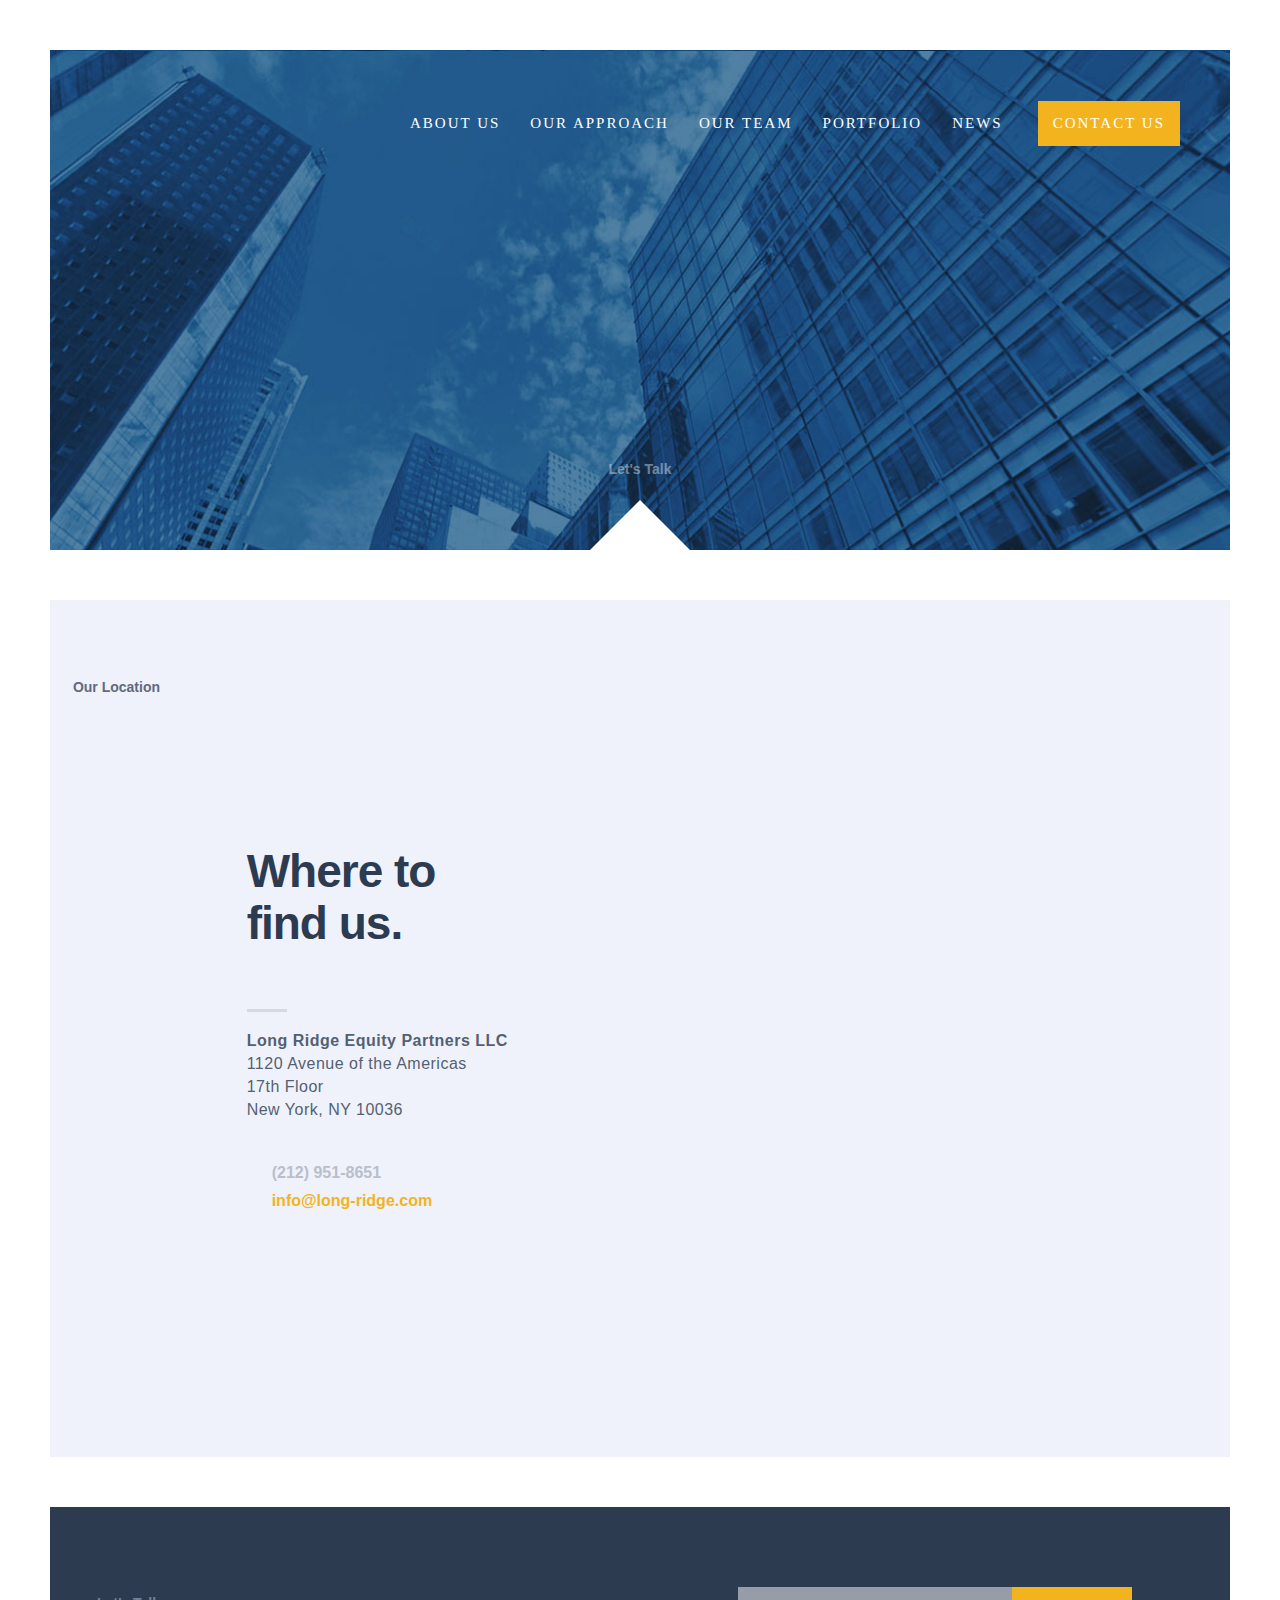
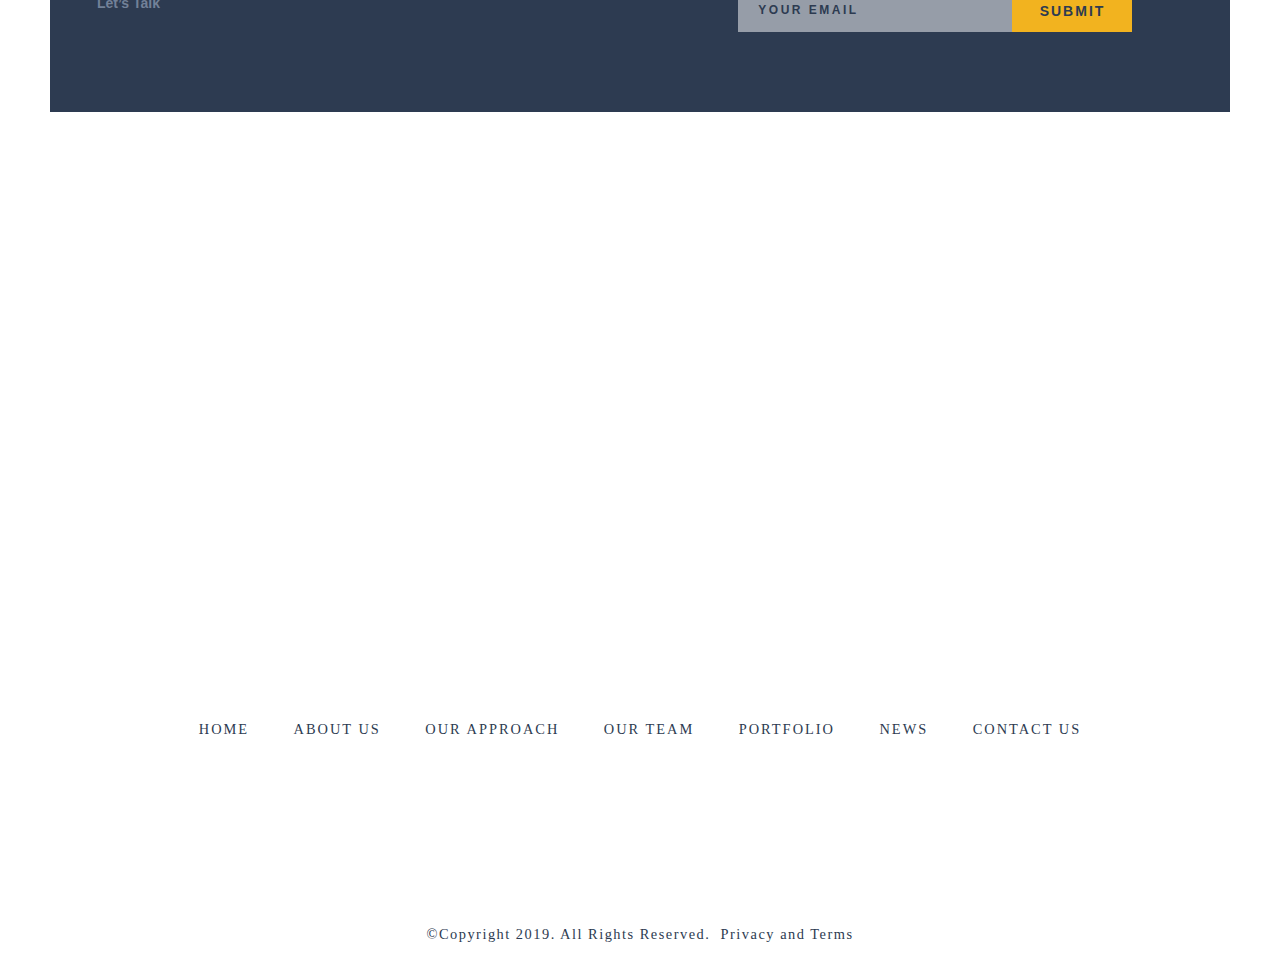
==== index.html @ 46dcc797 "first" ====
<!DOCTYPE html>

<html lang="en-US" class="localstorage no-touchevents csstransitions" style="">
   <head>
      <meta http-equiv="Content-Type" content="text/html; charset=UTF-8">
      <link href="https://www.google-analytics.com/" rel="dns-prefetch">
      <meta http-equiv="X-UA-Compatible" content="IE=edge,chrome=1">
      <meta name="viewport" content="width=device-width,initial-scale=1.0">
      <link rel="shortcut icon" href="https://ds039motjhngk.cloudfront.net/wp-content/themes/longridge/assets/img/favicon.ico">
      <link rel="apple-touch-icon" href="https://ds039motjhngk.cloudfront.net/wp-content/themes/longridge/assets/img/touch.png">
      <script type="text/javascript" async="" src="./Contact Us _ Long Ridge_files/linkid.js.download"></script><script type="text/javascript" async="" src="./Contact Us _ Long Ridge_files/analytics.js.download"></script><script async="" src="./Contact Us _ Long Ridge_files/gtm.js.download"></script><script>(function(w,d,s,l,i){w[l]=w[l]||[];w[l].push({'gtm.start':new Date().getTime(),event:'gtm.js'});var f=d.getElementsByTagName(s)[0],j=d.createElement(s),dl=l!='dataLayer'?'&l='+l:'';j.async=true;j.src='https://www.googletagmanager.com/gtm.js?id='+i+dl;f.parentNode.insertBefore(j,f);})(window,document,'script','dataLayer','GTM-K7H62W9');</script>  <script></script> 
      <style>.no-fouc{display:none}</style>
      <script>document.documentElement.className="no-fouc";</script> 
      <title>Contact Us | Long Ridge</title>
      <link rel="canonical" href="https://long-ridge.com/contact-us/">
      <meta property="og:locale" content="en_US">
      <meta property="og:type" content="article">
      <meta property="og:title" content="Contact Us | Long Ridge">
      <meta property="og:url" content="https://long-ridge.com/contact-us/">
      <meta property="og:site_name" content="Long Ridge">
      <meta property="og:image" content="https://ds039motjhngk.cloudfront.net/wp-content/uploads/long-ridge-defaultOG.png">
      <meta property="og:image:secure_url" content="https://ds039motjhngk.cloudfront.net/wp-content/uploads/long-ridge-defaultOG.png">
      <meta property="og:image:width" content="1200">
      <meta property="og:image:height" content="628">
      <meta name="twitter:card" content="summary_large_image">
      <meta name="twitter:title" content="Contact Us | Long Ridge">
      <meta name="twitter:image" content="https://ds039motjhngk.cloudfront.net/wp-content/uploads/long-ridge-defaultOG.png">
      <script type="application/ld+json" class="yoast-schema-graph yoast-schema-graph--main">{"@context":"https://schema.org","@graph":[{"@type":"Organization","@id":"https://long-ridge.com/#organization","name":"Long Ridge Equity Partners","url":"https://long-ridge.com/","sameAs":["https://www.linkedin.com/company/long-ridge-equity-partners/"],"logo":{"@type":"ImageObject","@id":"https://long-ridge.com/#logo","url":"https://ds039motjhngk.cloudfront.net/wp-content/uploads/long-ridge-equity-partners-logostack-official.png","width":480,"height":480,"caption":"Long Ridge Equity Partners"},"image":{"@id":"https://long-ridge.com/#logo"}},{"@type":"WebSite","@id":"https://long-ridge.com/#website","url":"https://long-ridge.com/","name":"Long Ridge","publisher":{"@id":"https://long-ridge.com/#organization"},"potentialAction":{"@type":"SearchAction","target":"https://long-ridge.com/?s={search_term_string}","query-input":"required name=search_term_string"}},{"@type":"WebPage","@id":"https://long-ridge.com/contact-us/#webpage","url":"https://long-ridge.com/contact-us/","inLanguage":"en-US","name":"Contact Us | Long Ridge","isPartOf":{"@id":"https://long-ridge.com/#website"},"datePublished":"2018-10-16T16:07:22+00:00","dateModified":"2019-01-30T15:21:15+00:00"}]}</script> 
      <link rel="dns-prefetch" href="https://s.w.org/">
      <link rel="stylesheet" href="./Contact Us _ Long Ridge_files/fonts.css">
      <link rel="stylesheet" href="./Contact Us _ Long Ridge_files/f0618.css" media="all">
      <script src="./Contact Us _ Long Ridge_files/f8592.js.download"></script> 
      <meta class="foundation-mq">
   </head>
   <body class="page-template page-template-template-contact page-template-template-contact-php page page-id-39 has-scrolled" cz-shortcut-listen="true">
      <noscript><iframe src="https://www.googletagmanager.com/ns.html?id=GTM-K7H62W9" height=0 width=0 style=display:none;visibility:hidden></iframe></noscript>
      <div class="canvas-wrapper">
         <div class="barba-progress" style="width: 0px;"></div>
         <header id="masthead" class="site-header" role="banner">
            <div class="nav-wrapper grid-container full">
               <div class="grid-x align-middle top-nav">
                  <div class="cell shrink">
                     <div class="logo"> <a href="https://long-ridge.com/" rel="home"><span class="icon-lrep-logo-wide"></span></a></div>
                  </div>
                  <div class="cell auto hide-for-large">
                     <nav class="mobile-navigation" role="navigation">
                        <a data-takeover="nav_takeover" class="mobile-menu-icon no-barba toggle-takeover">
                           <div class="burg"><span></span></div>
                        </a>
                     </nav>
                  </div>
                  <div class="cell auto end show-for-large">
                     <nav class="main-navigation navigation right" role="navigation">
                        <ul class="dropdown menu" data-dropdown-menu="" role="menubar" data-e="cpitif-e">
                           <li id="menu-item-32" class="menu-item menu-item-type-post_type menu-item-object-page menu-item-has-children menu-item-32 is-dropdown-submenu-parent opens-right" role="menuitem" aria-haspopup="true" aria-label="About Us">
                              <a href="#">About Us</a>
                              <ul class="sub-menu submenu is-dropdown-submenu first-sub vertical" data-submenu="" role="menu">
                                 <li id="menu-item-33" class="menu-item menu-item-type-custom menu-item-object-custom menu-item-33 is-submenu-item is-dropdown-submenu-item"
                                  role="menuitem"><a href="#overview">Firm Overview</a></li>
                                 <li id="menu-item-652" class="menu-item menu-item-type-custom menu-item-object-custom menu-item-652 is-submenu-item is-dropdown-submenu-item" 
                                 role="menuitem"><a href="#our-culture">Our Culture</a></li>
                              </ul>
                           </li>
                           <li id="menu-item-31" class="menu-item menu-item-type-post_type menu-item-object-page menu-item-has-children menu-item-31 is-dropdown-submenu-parent opens-right" 
                           role="menuitem" aria-haspopup="true" aria-label="Our Approach">
                              <a href="#">Our Approach</a>
                              <ul class="sub-menu submenu is-dropdown-submenu first-sub vertical" data-submenu="" role="menu">
                                 <li id="menu-item-34" class="menu-item menu-item-type-custom menu-item-object-custom menu-item-34 is-submenu-item is-dropdown-submenu-item" 
                                 role="menuitem"><a href="#what-we-do">What We Do</a></li>
                                 <li id="menu-item-35" class="menu-item menu-item-type-custom menu-item-object-custom menu-item-35 is-submenu-item is-dropdown-submenu-item" 
                                 role="menuitem"><a href="#our-sectors">Our Sectors</a></li>
                                 <li id="menu-item-36" class="menu-item menu-item-type-custom menu-item-object-custom menu-item-36 is-submenu-item 
                                 -dropdown-submenu-item" role="menuitem"><a href="#our-investment-focus">Investment Focus</a></li>
                              </ul>
                           </li>
                           <li id="menu-item-30" class="menu-item menu-item-type-post_type menu-item-object-page menu-item-has-children menu-item-30 is-dropdown-submenu-parent opens-right" 
                           role="menuitem" aria-haspopup="true" aria-label="Our Team">
                              <a href="#">Our Team</a>
                              <ul class="sub-menu submenu is-dropdown-submenu first-sub vertical" data-submenu="" role="menu">
                                 <li id="menu-item-37" class="menu-item menu-item-type-custom menu-item-object-custom menu-item-37 is-submenu-item is-dropdown-submenu-item" 
                                 role="menuitem"><a href="#investment-team">Investment Team</a></li>
                                 <li id="menu-item-38" class="menu-item menu-item-type-custom menu-item-object-custom menu-item-38 is-submenu-item is-dropdown-submenu-item" role="menuitem"><a href="#industry-advisors">Industry Advisors</a></li>
                              </ul>
                           </li>
                           <li id="menu-item-29" class="menu-item menu-item-type-post_type menu-item-object-page menu-item-29" role="menuitem"><a href="#">Portfolio</a></li>
                           <li id="menu-item-28" class="menu-item menu-item-type-post_type menu-item-object-page menu-item-28" role="menuitem"><a href="#">News</a></li>
                           <li id="menu-item-41" class="menu-item menu-item-type-post_type menu-item-object-page current-menu-item page_item page-item-39 current_page_item menu-item-41" role="menuitem"><a href="#">Contact Us</a></li>
                        </ul>
                     </nav>
                  </div>
               </div>
            </div>
         </header>
         <div id="nav_takeover" class="nav-takeover takeover takeover-fade">
            <section class="takeover-content">
               <div class="top-header-container">
                  <div class="cell shrink">
                     <div class="logo"> <a href="https://long-ridge.com/" rel="home"><span class="icon-lrep-logo-wide"></span></a></div>
                  </div>
                  <div class="shrink small-6 hide-for-large">
                     <nav class="mobile-navigation" role="navigation">
                        <a data-takeover="nav_takeover" class="mobile-menu-icon no-barba toggle-takeover">
                           <div class="burg"><span></span></div>
                        </a>
                     </nav>
                  </div>
               </div>
               <div class="grid-container full">
                  <div class="grid-x">
                     <div class="small-12 cell">
                        <ul class="mobile-menu">
                           <li class="menu-item menu-item-type-post_type menu-item-object-page menu-item-has-children menu-item-32" 
                           style="visibility: inherit; opacity: 1; transform: matrix(1, 0, 0, 1, 0, 0);">
                           <a href="#">About Us</a></li>
                           <li class="menu-item menu-item-type-post_type menu-item-object-page menu-item-has-children menu-item-31"
                            style="visibility: inherit; opacity: 1; transform: matrix(1, 0, 0, 1, 0, 0);">
                            <a href="#">Our Approach</a></li>
                           <li class="menu-item menu-item-type-post_type menu-item-object-page menu-item-has-children menu-item-30"
                            style="visibility: inherit; opacity: 1; transform: matrix(1, 0, 0, 1, 0, 0);">
                            <a href="#">Our Team</a></li>
                           <li class="menu-item menu-item-type-post_type menu-item-object-page menu-item-29"
                            style="visibility: inherit; opacity: 1; transform: matrix(1, 0, 0, 1, 0, 0);">
                            <a href="#">Portfolio</a></li>
                           <li class="menu-item menu-item-type-post_type menu-item-object-page menu-item-28"
                            style="visibility: inherit; opacity: 1; transform: matrix(1, 0, 0, 1, 0, 0);">
                            <a href="#">News</a></li>
                           <li class="menu-item menu-item-type-post_type menu-item-object-page current-menu-item page_item page-item-39 current_page_item menu-item-41" style="visibility: inherit; opacity: 1; transform: matrix(1, 0, 0, 1, 0, 0);"><a href="https://long-ridge.com/contact-us/">Contact Us</a></li>
                        </ul>
                     </div>
                  </div>
               </div>
            </section>
         </div>
         <div class="scrolled-nav">
            <div class="nav-wrapper grid-container full">
               <div class="grid-x align-middle top-nav">
                  <div class="cell shrink">
                     <div class="logo">
                          <a href="https://long-ridge.com/" rel="home"><span class="icon-lrep-logo-wide">                              
                          </span>
                        </a>
                    </div>
                  </div>
                  <div class="cell auto hide-for-large">
                     <nav class="mobile-navigation" role="navigation">
                        <a data-takeover="nav_takeover" class="mobile-menu-icon no-barba toggle-takeover">
                           <div class="burg"><span></span></div>
                        </a>
                     </nav>
                  </div>
                  <div class="cell auto end show-for-large">
                     <nav class="main-navigation navigation right" role="navigation">
                        <ul class="dropdown menu" data-dropdown-menu="" role="menubar" data-e="0eqd5u-e">
                           <li class="menu-item menu-item-type-post_type menu-item-object-page menu-item-has-children menu-item-32 is-dropdown-submenu-parent opens-right" role="menuitem" aria-haspopup="true" aria-label="About Us">
                              <a href="#">About Us</a>
                              <ul class="sub-menu submenu is-dropdown-submenu first-sub vertical" data-submenu="" role="menu">
                                 <li class="menu-item menu-item-type-custom menu-item-object-custom menu-item-33 is-submenu-item is-dropdown-submenu-item" 
                                 role="menuitem"><a href="#overview">Firm Overview</a></li>
                                 <li class="menu-item menu-item-type-custom menu-item-object-custom menu-item-652 is-submenu-item is-dropdown-submenu-item" role="menuitem"><a href="#our-culture">Our Culture</a></li>
                              </ul>
                           </li>
                           <li class="menu-item menu-item-type-post_type menu-item-object-page menu-item-has-children menu-item-31 is-dropdown-submenu-parent opens-right" role="menuitem" aria-haspopup="true" aria-label="Our Approach">
                              <a href="#">Our Approach</a>
                              <ul class="sub-menu submenu is-dropdown-submenu first-sub vertical" data-submenu="" role="menu">
                                 <li class="menu-item menu-item-type-custom menu-item-object-custom menu-item-34 is-submenu-item is-dropdown-submenu-item" role="menuitem"><a href="#what-we-do">What We Do</a></li>
                                 <li class="menu-item menu-item-type-custom menu-item-object-custom menu-item-35 is-submenu-item is-dropdown-submenu-item" role="menuitem"><a href="#our-sectors">Our Sectors</a></li>
                                 <li class="menu-item menu-item-type-custom menu-item-object-custom menu-item-36 is-submenu-item is-dropdown-submenu-item" role="menuitem"><a href="#our-investment-focus">Investment Focus</a></li>
                              </ul>
                           </li>
                           <li class="menu-item menu-item-type-post_type menu-item-object-page menu-item-has-children menu-item-30 is-dropdown-submenu-parent opens-right" 
                           role="menuitem" aria-haspopup="true" aria-label="Our Team">
                              <a href="#">Our Team</a>
                              <ul class="sub-menu submenu is-dropdown-submenu first-sub vertical" data-submenu="" role="menu">
                                 <li class="menu-item menu-item-type-custom menu-item-object-custom menu-item-37 is-submenu-item is-dropdown-submenu-item" 
                                 role="menuitem"><a href="#investment-team">Investment Team</a></li>
                                 <li class="menu-item menu-item-type-custom menu-item-object-custom menu-item-38 is-submenu-item is-dropdown-submenu-item" 
                                 role="menuitem"><a href="#industry-advisors">Industry Advisors</a></li>
                              </ul>
                           </li>
                           <li class="menu-item menu-item-type-post_type menu-item-object-page menu-item-29" role="menuitem">
                               <a href="#">Portfolio</a></li>
                           <li class="menu-item menu-item-type-post_type menu-item-object-page menu-item-28" role="menuitem">
                               <a href="#">News</a></li>
                           <li class="menu-item menu-item-type-post_type menu-item-object-page current-menu-item page_item page-item-39 current_page_item menu-item-41" role="menuitem">
                               <a href="#">Contact Us</a></li>
                        </ul>
                     </nav>
                  </div>
               </div>
            </div>
         </div>
         <div class="header-color-box"></div>
         <div id="barba-wrapper" aria-live="polite">
            <div class="barba-container " id="has-barba">
               <div id="body" data-classes="page-template page-template-template-contact page-template-template-contact-php page page-id-39" 
               data-edit-label="" data-edit-href=""></div>
               <div class="wrapper" id="content">
                  <main role="main" data-transition="fadeIn">
                     <section class="interior-aspot small">
                        <div class="bg-image-container" data-transition="fadeIn">
                           <div class="parallax1 interior-bg-image b-lazy b-loaded" ></div>
                        </div>
                        <div class="grid-container full">
                           <div class="container grid-x align-middle">
                              <div class="cell small-10 xsmall-9 medium-8 xmedium-7 small-offset-0  xsmall-offset-0 medium-offset-0 xmedium-offset-2 xlarge-6 xlarge-offset-2">
                                 <div class="text-container" style="visibility: hidden; opacity: 0;">
                                    <h1 class="h1" data-transition="fadeInLeft">Let’s start a conversation about how we can work together.</h1>
                                 </div>
                              </div>
                           </div>
                        </div>
                        <div class="scroll-link" data-transition="slideInUp" data-wow-delay="0.45s">
                            <a class="link" href="#our-location"><span>Let's Talk</span></a></div>
                     </section>
                     <section id="our-location" class="our-location default-margin" data-transition="fadeIn">
                        <div class="section-heading gray">Our Location</div>
                        <div class="grid-container full">
                           <div class="grid-x align-middle">
                              <div class="cell small-10 small-offset-1 medium-8 medium-offset-4 xmedium-5 xmedium-offset-1 large-4 large-offset-2 xlarge-3 xlarge-offset-2">
                                 <div class="text-container">
                                    <div class="heading">Where to find us.</div>
                                    <div class="address">
                                       <p><strong>Long Ridge Equity Partners LLC</strong><br>
                                        1120 Avenue of the Americas<br> 17th Floor<br> New York, NY 10036</a></p>
                                    </div>
                                    <a href="tel:212-951-8651" class="links phone">
                                        <span class="icon-phone"></span>(212) 951-8651</a>
                                         <a class="links email">
                                             <span class="icon-email"></span>info@long-ridge.com</a>
                                 </div>
                              </div>
                              <div class="cell small-12 xmedium-6 xlarge-7">
                                 <div class="map-image-container">
                                      <iframe src="https://www.google.com/maps/embed?pb=!1m18!1m12!1m3!1d3888.7582154102947!2d77.58397661430394!3d12.923255619435064!2m3!1f0!2f0!3f0!3m2!1i1024!2i768!4f13.1!3m3!1m2!1s0x3bae15618cc6444f:0x7a633a2e9a181d3!2sNvest+Campus!5e0!3m2!1sen!2sin!4v1558700280293!5m2!1sen!2sin" width="600" height="450" frameborder="0" style="border:0" allowfullscreen></iframe>
                                    </div>
                              </div>
                           </div>
                        </div>
                     </section>
                     <section class="email-signup default-margin">
                        <div class="section-heading gray">Let’s Talk</div>
                        <div class="grid-x">
                           <div class="text-container cell small-12 medium-12 large-7 xlarge-7 wow fadeInUp" 
                           style="visibility: visible; animation-name: fadeInUp;">
                              <div class="text"> Partner. Collaborate. Grow Together.</div>
                           </div>
                           <div class="form-container cell small-10 xsmall-10 medium-7 xmedium-5 large-4">
                              <div class="gf_browser_unknown gform_wrapper email-signup-form_wrapper" id="gform_wrapper_1">
                                 <form method="post" enctype="multipart/form-data" target="gform_ajax_frame_1" id="gform_1" 
                                 class="email-signup-form" action="#">
                                    <div class="gform_body">
                                       <ul id="gform_fields_1" class="gform_fields top_label form_sublabel_below description_below">
                                          <li id="field_1_2" class="gfield gfield_contains_required field_sublabel_below field_description_below hidden_label gfield_visibility_visible">
                                             <label class="gfield_label" for="input_1_2">Email
                                                 <span class="gfield_required">*</span></label>
                                             <div class="ginput_container ginput_container_email"> 
                                                 <input name="input_2" id="input_1_2" type="text" value="" class="large" placeholder="Your Email" aria-required="true" aria-invalid="false"></div>
                                          </li>
                                       </ul>
                                    </div>
                                    <div class="gform_footer top_label"> 
                                        <button class="button gform_button no-barba" id="gform_submit_button_1">
                                            <span>Submit</span></button>
                                             <input type="hidden" name="gform_ajax" value="form_id=1&amp;title=&amp;description=&amp;tabindex=0"> 
                                             <input type="hidden" class="gform_hidden" name="is_submit_1" value="1">
                                              <input type="hidden" class="gform_hidden" name="gform_submit" value="1">
                                               <input type="hidden" class="gform_hidden" name="gform_unique_id" value=""> 
                                               <input type="hidden" class="gform_hidden" name="state_1" value="WyJbXSIsIjZmM2VhODkzMDA2MDFhNGJhMDdjNjkwOGI5ZmE0MmRmIl0="> 
                                               <input type="hidden" class="gform_hidden" name="gform_target_page_number_1" id="gform_target_page_number_1" value="0">
                                                <input type="hidden" class="gform_hidden" name="gform_source_page_number_1" id="gform_source_page_number_1" value="1"> 
                                                <input type="hidden" name="gform_field_values" value=""></div>
                                 </form>
                              </div>
                              <iframe style="display:none;width:0px;height:0px;" 
                              src="./Contact Us _ Long Ridge_files/saved_resource.html" name="gform_ajax_frame_1" id="gform_ajax_frame_1">
                              This iframe contains the logic required to handle Ajax powered Gravity Forms.</iframe> 
                              <script>jQuery(document).ready(function($){gformInitSpinner(1,'https://ds039motjhngk.cloudfront.net/wp-content/plugins/gravityforms/images/spinner.gif');jQuery('#gform_ajax_frame_1').on('load',function(){var contents=jQuery(this).contents().find('*').html();var is_postback=contents.indexOf('GF_AJAX_POSTBACK')>=0;if(!is_postback){return;}var form_content=jQuery(this).contents().find('#gform_wrapper_1');var is_confirmation=jQuery(this).contents().find('#gform_confirmation_wrapper_1').length>0;var is_redirect=contents.indexOf('gformRedirect(){')>=0;var is_form=form_content.length>0&&!is_redirect&&!is_confirmation;var mt=parseInt(jQuery('html').css('margin-top'),10)+parseInt(jQuery('body').css('margin-top'),10)+100;if(is_form){jQuery('#gform_wrapper_1').html(form_content.html());if(form_content.hasClass('gform_validation_error')){jQuery('#gform_wrapper_1').addClass('gform_validation_error');}else{jQuery('#gform_wrapper_1').removeClass('gform_validation_error');}setTimeout(function(){},50);if(window['gformInitDatepicker']){gformInitDatepicker();}if(window['gformInitPriceFields']){gformInitPriceFields();}var current_page=jQuery('#gform_source_page_number_1').val();gformInitSpinner(1,'https://ds039motjhngk.cloudfront.net/wp-content/plugins/gravityforms/images/spinner.gif');jQuery(document).trigger('gform_page_loaded',[1,current_page]);window['gf_submitting_1']=false;}else if(!is_redirect){var confirmation_content=jQuery(this).contents().find('.GF_AJAX_POSTBACK').html();if(!confirmation_content){confirmation_content=contents;}setTimeout(function(){jQuery('#gform_wrapper_1').replaceWith(confirmation_content);jQuery(document).trigger('gform_confirmation_loaded',[1]);window['gf_submitting_1']=false;},50);}else{jQuery('#gform_1').append(contents);if(window['gformRedirect']){gformRedirect();}}jQuery(document).trigger('gform_post_render',[1,current_page]);});});</script> 
                           </div>
                        </div>
                     </section>
                  </main>
               </div>
               <div class="footer-callout-container news b-lazy b-loaded" src="[data-uri]" style="background-image: url(&quot;https://ds039motjhngk.cloudfront.net/wp-content/themes/longridge/assets/img/home/footer-blue-mountain.jpg&quot;);">
                  <div class="grid-x align-middle align-center">
                     <a href="#" class="footer-callout cell small-10 medium-8 wow fadeInLeft animated" style="visibility: visible; animation-name: fadeInLeft;">
                        <div class="section-heading white">Keep Reading</div>
                        Contact Us<span class="icon icon-line-arrow"></span> 
                     </a>
                  </div>
               </div>
               <div id="footer-callout-container" class="footer-callout-container b-lazy b-loaded" src="[data-uri]" style="background-image: url(&quot;https://ds039motjhngk.cloudfront.net/wp-content/themes/longridge/assets/img/home/footer-blue-mountain.jpg&quot;);">
                  <div class="grid-x align-middle align-center">
                     <a href="#" class="footer-callout cell small-10 medium-8 wow fadeInLeft" style="visibility: visible; animation-name: fadeInLeft;">
                        <div class="section-heading white">Keep Reading</div>
                        Read Latest News from Long Ridge<span class="icon icon-line-arrow"></span> 
                     </a>
                  </div>
               </div>
            </div>
         </div>
         
            <button class="close-button toggle-takeover" aria-label="Close modal" type="button"> <span aria-hidden="true"></span> </button>
         </div>
         <footer class="site-footer">
            <div class="main-footer-container grid-container full">
               <div class="grid-x align-center">
                  <div class="cell small-11">
                     <ul class="menu-footer no-bullet">
                        <li id="menu-item-47" class="menu-item menu-item-type-post_type menu-item-object-page menu-item-home menu-item-47"><a href="#">Home</a></li>
                        <li id="menu-item-549" class="menu-item menu-item-type-post_type menu-item-object-page menu-item-549"><a href="#">About Us</a></li>
                        <li id="menu-item-548" class="menu-item menu-item-type-post_type menu-item-object-page menu-item-548"><a href="#">Our Approach</a></li>
                        <li id="menu-item-46" class="menu-item menu-item-type-post_type menu-item-object-page menu-item-46"><a href="#">Our Team</a></li>
                        <li id="menu-item-45" class="menu-item menu-item-type-post_type menu-item-object-page menu-item-45"><a href="#">Portfolio</a></li>
                        <li id="menu-item-44" class="menu-item menu-item-type-post_type menu-item-object-page menu-item-44"><a href="#">News</a></li>
                        <li id="menu-item-43" class="menu-item menu-item-type-post_type menu-item-object-page current-menu-item page_item page-item-39 current_page_item menu-item-43"><a href="#">Contact Us</a></li>
                     </ul>
                  </div>
                  <div class="cell small-11">
                     <div class="logo"> <a href="https://long-ridge.com/" rel="home">
                        <span class="icon-lrep-logo-wide"></span></a></div>
                  </div>
                  <div class="cell small-11">
                     <div class="legal">
                        ©Copyright 2019. All Rights Reserved.&nbsp;
                        <div class="second-line"><a href="#">Privacy</a> and <a href="#">Terms</a></div>
                     </div>
                  </div>
               </div>
            </div>
         </footer>
      </div>
      <script type="text/javascript" id="gravity-form-confirmation-listener">
      jQuery(document).ready(function(){jQuery(document).bind("gform_confirmation_loaded",function(b,a)
      {
          1==a&&dataLayer.push({event:"formSuccess",gravityFormID:"1",gravitySubmissionType:"signup",gravityFormLabel:"newsletter"})})});
          </script>
          <script>jQuery(document).ready(function($){var gforms='.gform_wrapper form';$(document).on('submit',gforms,function()
          {
              $('<input>').attr('type','hidden').attr('name','gf_zero_spam_key').attr('value','D3xW9iPHZl08VL1cgLWkhCZXiqIHHKQ6NYK3PVGJPRinJdXG8Tw4Fk0Fst2qKCGB').appendTo(gforms);return true;});});
              </script>
               <script src="./Contact Us _ Long Ridge_files/75497.js.download">
               </script>
                <script>var alm_localize={"ajaxurl":"https:\/\/long-ridge.com\/wp-admin\/admin-ajax.php","alm_nonce":"ee0a79e65f","pluginurl":"https:\/\/long-ridge.com\/wp-content\/plugins\/ajax-load-more","scrolltop":"false","display_results":"Showing {num} of {total} results","ajax_object":{"is_single":true,"is_singular":true}};
                </script>
                 <script src="./Contact Us _ Long Ridge_files/d28bf.js.download">
                 </script>
                  <script>var gf_global={"gf_currency_config":{"name":"U.S. Dollar","symbol_left":"$","symbol_right":"","symbol_padding":"","thousand_separator":",","decimal_separator":".","decimals":2},"base_url":"https:\/\/long-ridge.com\/wp-content\/plugins\/gravityforms","number_formats":[],"spinnerUrl":"https:\/\/long-ridge.com\/wp-content\/plugins\/gravityforms\/images\/spinner.gif"};var gf_global={"gf_currency_config":{"name":"U.S. Dollar","symbol_left":"$","symbol_right":"","symbol_padding":"","thousand_separator":",","decimal_separator":".","decimals":2},"base_url":"https:\/\/long-ridge.com\/wp-content\/plugins\/gravityforms","number_formats":[],"spinnerUrl":"https:\/\/long-ridge.com\/wp-content\/plugins\/gravityforms\/images\/spinner.gif"};
                  </script>
                   <script src="./Contact Us _ Long Ridge_files/e0515.js.download">
                   </script> 
                   <script>jQuery(document).bind('gform_post_render',function(event,formId,currentPage)
                   {
                       if(formId==1)
                       {
                           if(typeof Placeholders!='undefined')
                           {
                               Placeholders.enable();}}});
                               jQuery(document).bind('gform_post_conditional_logic',function(event,formId,fields,isInit){});
                               </script>
                               <script>jQuery(document).ready(function(){jQuery(document).trigger('gform_post_render',[1,1])});
                               </script> 
   </body>
</html>
---- Contact Us _ Long Ridge_files/fonts.css ----
@charset "UTF-8";
@font-face {
  font-family: 'theme-icons';
  src: url("../fonts/theme-icons/theme-icons.ttf?7zl0i0") format("truetype"), url("../fonts/theme-icons/theme-icons.woff?7zl0i0") format("woff"), url("../fonts/theme-icons/theme-icons.svg?7zl0i0#theme-icons") format("svg");
  font-weight: normal;
  font-style: normal; }

[class^="icon-"], [class*=" icon-"] {
  /* use !important to prevent issues with browser extensions that change fonts */
  font-family: 'theme-icons' !important;
  speak: none;
  font-style: normal;
  font-weight: normal;
  font-variant: normal;
  text-transform: none;
  line-height: 1;
  /* Better Font Rendering =========== */
  -webkit-font-smoothing: antialiased;
  -moz-osx-font-smoothing: grayscale;
  display: inline-block; }

.icon-lrep-logo-wide:before {
  content: ""; }

.icon-search:before {
  content: "";
  color: #f2b31f; }

.icon-lr-logo-stacked:before {
  content: ""; }

.icon-external-link:before {
  content: ""; }

.icon-linkedin:before {
  content: ""; }

.icon-email:before {
  content: ""; }

.icon-phone:before {
  content: ""; }

.icon-block-arrow-outline:before {
  content: "";
  color: #ffb200; }

.icon-block-arrow-solid:before {
  content: "";
  color: #ffb200; }

.icon-dollar-sign:before {
  content: ""; }

.icon-quote:before {
  content: "";
  color: #6d727c; }

.icon-external-url-arrow:before {
  content: "";
  color: #ffb200; }

.icon-line-arrow:before {
  content: "";
  color: #ffb200; }

.icon-m-plus:before {
  content: ""; }

@font-face {
  font-family: 'neue-haas-grotesk-display';
  src: url("../fonts/neue-haas-grotesk-display/neue-haas-grotesk-display-100.woff2") format("woff2"), url("../fonts/neue-haas-grotesk-display/neue-haas-grotesk-display-100.woff") format("woff");
  font-weight: 100;
  font-style: normal; }

@font-face {
  font-family: 'neue-haas-grotesk-display';
  src: url("../fonts/neue-haas-grotesk-display/neue-haas-grotesk-display-200.woff2") format("woff2"), url("../fonts/neue-haas-grotesk-display/neue-haas-grotesk-display-200.woff") format("woff");
  font-weight: 200;
  font-style: normal; }

@font-face {
  font-family: 'neue-haas-grotesk-display';
  src: url("../fonts/neue-haas-grotesk-display/neue-haas-grotesk-display-300.woff2") format("woff2"), url("../fonts/neue-haas-grotesk-display/neue-haas-grotesk-display-300.woff") format("woff");
  font-weight: 300;
  font-style: normal; }

@font-face {
  font-family: 'neue-haas-grotesk-display';
  src: url("../fonts/neue-haas-grotesk-display/neue-haas-grotesk-display-400.woff2") format("woff2"), url("../fonts/neue-haas-grotesk-display/neue-haas-grotesk-display-400.woff") format("woff");
  font-weight: 400;
  font-style: normal; }

@font-face {
  font-family: 'neue-haas-grotesk-display';
  src: url("../fonts/neue-haas-grotesk-display/neue-haas-grotesk-display-500.woff2") format("woff2"), url("../fonts/neue-haas-grotesk-display/neue-haas-grotesk-display-500.woff") format("woff");
  font-weight: 500;
  font-style: normal; }

@font-face {
  font-family: 'neue-haas-grotesk-display';
  src: url("../fonts/neue-haas-grotesk-display/neue-haas-grotesk-display-600.woff2") format("woff2"), url("../fonts/neue-haas-grotesk-display/neue-haas-grotesk-display-600.woff") format("woff");
  font-weight: 600;
  font-style: normal; }

@font-face {
  font-family: 'neue-haas-grotesk-display';
  src: url("../fonts/neue-haas-grotesk-display/neue-haas-grotesk-display-700.woff2") format("woff2"), url("../fonts/neue-haas-grotesk-display/neue-haas-grotesk-display-700.woff") format("woff");
  font-weight: 700;
  font-style: normal; }

@font-face {
  font-family: 'neue-haas-grotesk-display';
  src: url("../fonts/neue-haas-grotesk-display/neue-haas-grotesk-display-900.woff2") format("woff2"), url("../fonts/neue-haas-grotesk-display/neue-haas-grotesk-display-900.woff") format("woff");
  font-weight: 900;
  font-style: normal; }

@font-face {
  font-family: 'futura-pt';
  src: url("../fonts/futura-pt/futura-pt-300.woff2") format("woff2"), url("../fonts/futura-pt/futura-pt-300.woff") format("woff");
  font-weight: 300;
  font-style: normal; }

@font-face {
  font-family: 'futura-pt';
  src: url("../fonts/futura-pt/futura-pt-400.woff2") format("woff2"), url("../fonts/futura-pt/futura-pt-400.woff") format("woff");
  font-weight: 400;
  font-style: normal; }

@font-face {
  font-family: 'futura-pt';
  src: url("../fonts/futura-pt/futura-pt-500.woff2") format("woff2"), url("../fonts/futura-pt/futura-pt-500.woff") format("woff");
  font-weight: 500;
  font-style: normal; }

@font-face {
  font-family: 'futura-pt';
  src: url("../fonts/futura-pt/futura-pt-600.woff2") format("woff2"), url("../fonts/futura-pt/futura-pt-600.woff") format("woff");
  font-weight: 600;
  font-style: normal; }

@font-face {
  font-family: 'futura-pt';
  src: url("../fonts/futura-pt/futura-pt-700.woff2") format("woff2"), url("../fonts/futura-pt/futura-pt-700.woff") format("woff");
  font-weight: 700;
  font-style: normal; }

@font-face {
  font-family: 'futura-pt';
  src: url("../fonts/futura-pt/futura-pt-800.woff2") format("woff2"), url("../fonts/futura-pt/futura-pt-800.woff") format("woff");
  font-weight: 800;
  font-style: normal; }
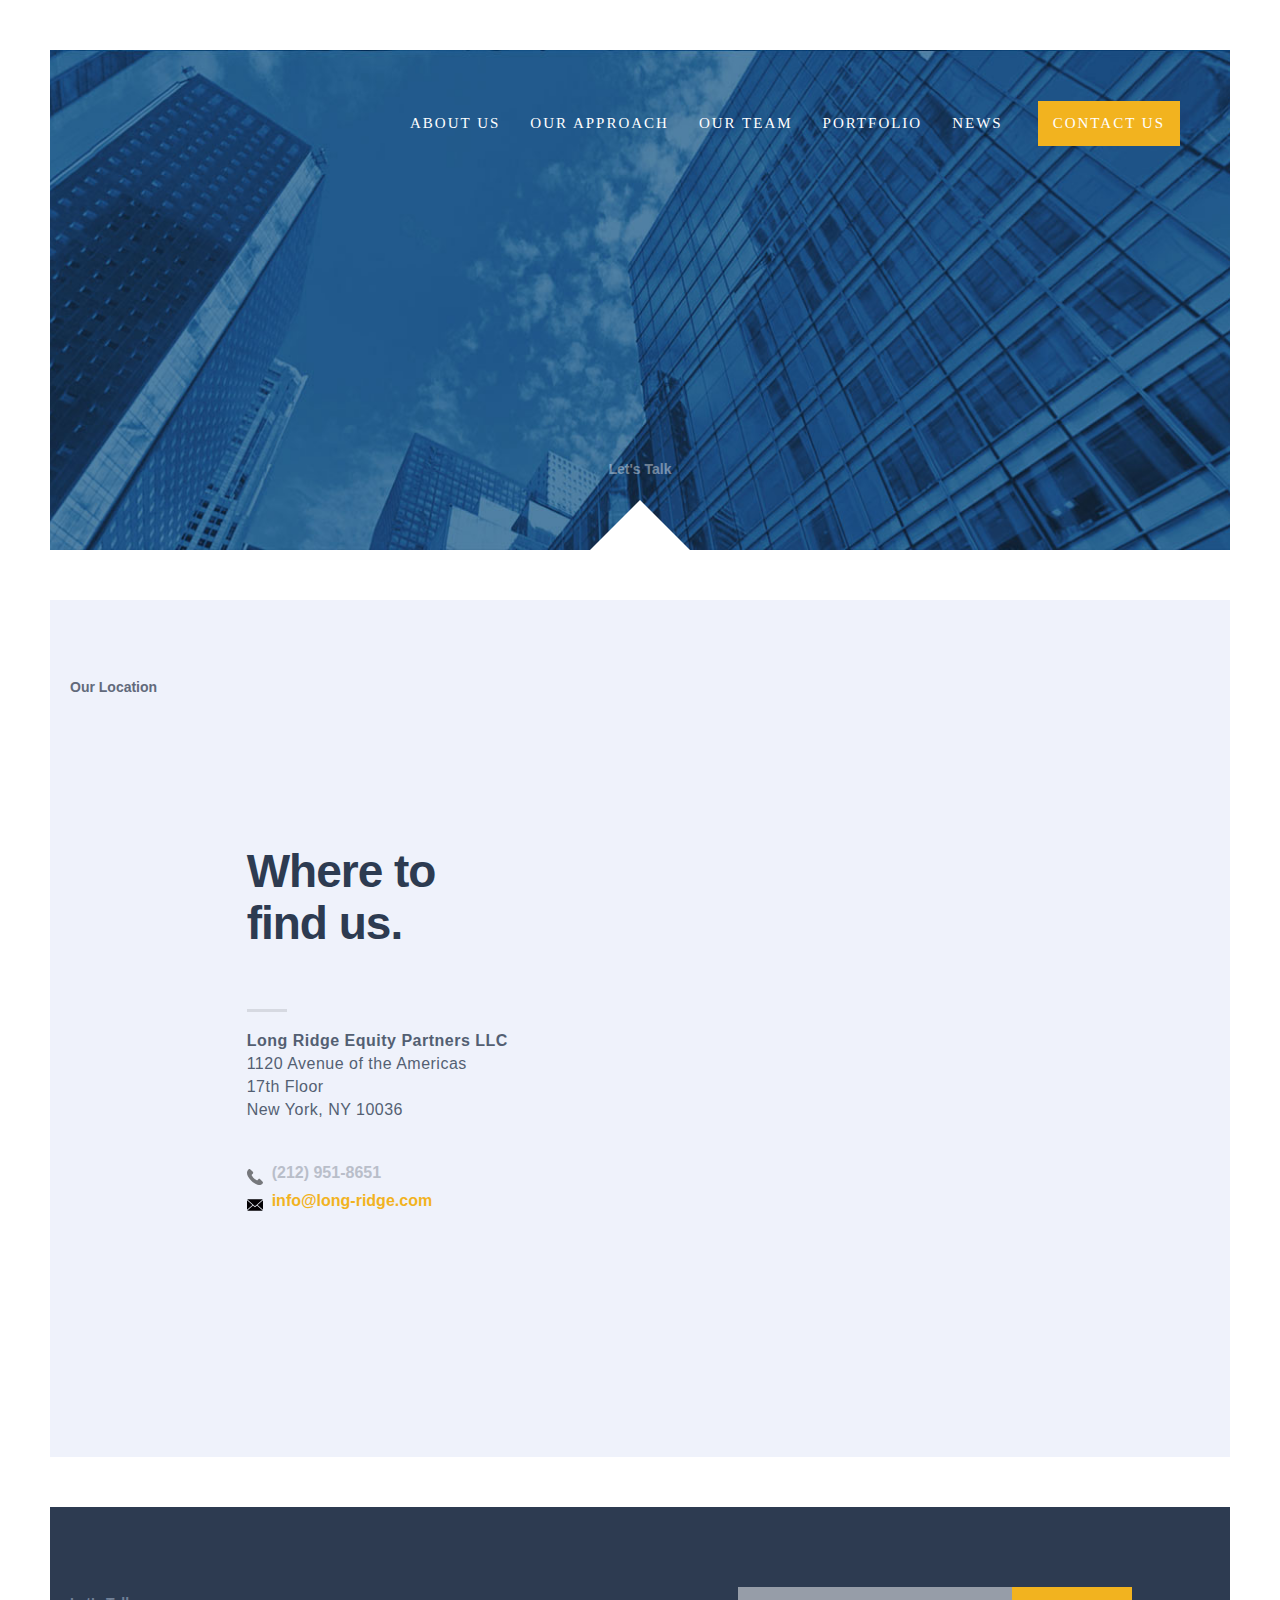
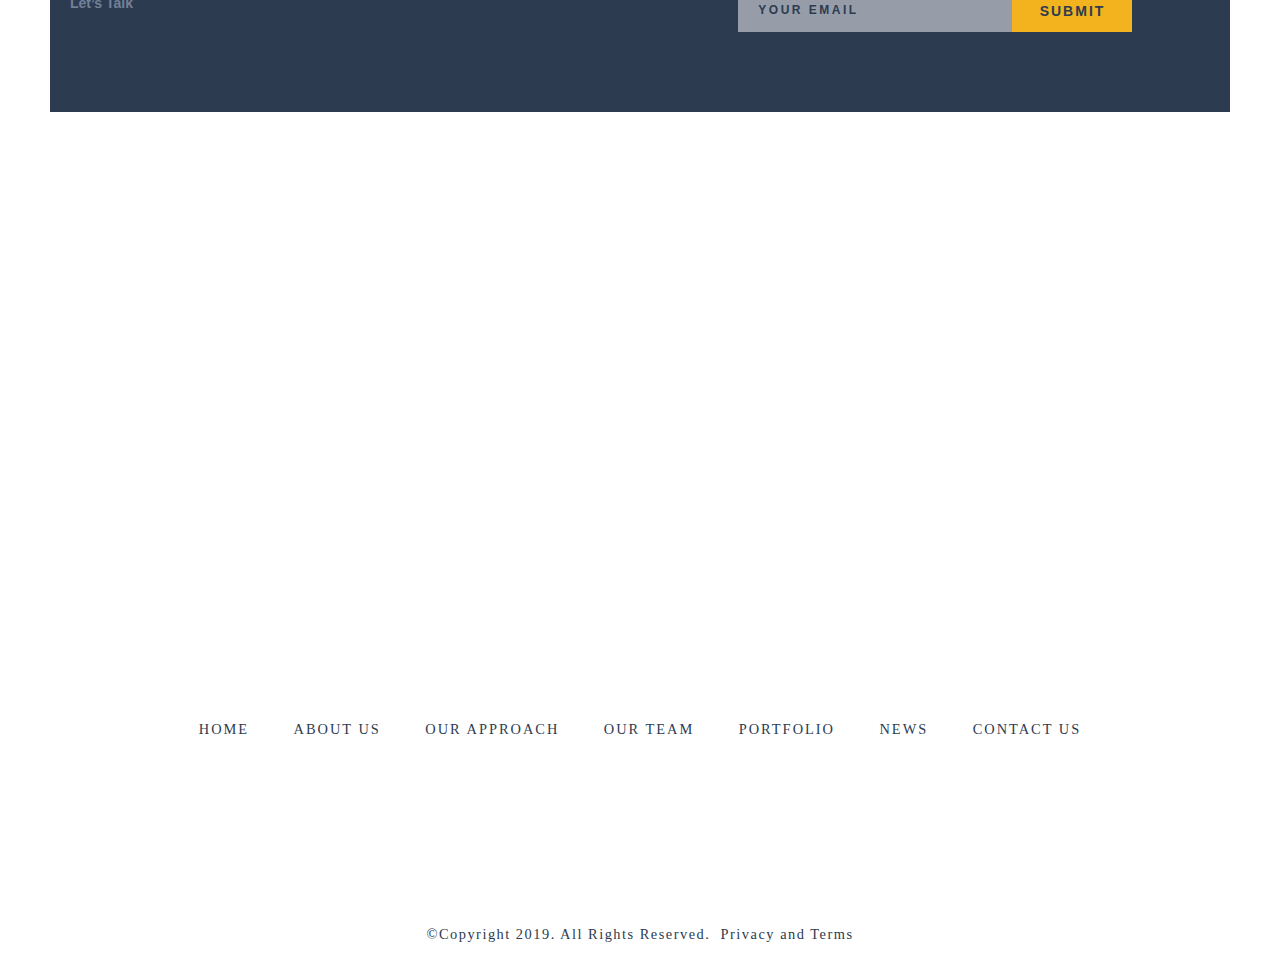
==== commit a5cc7fec: "first" ====
--- a/index.html
+++ b/index.html
@@ -2,7 +2,7 @@
 
 <html lang="en-US" class="localstorage no-touchevents csstransitions" style="">
    <head>
-      <meta http-equiv="Content-Type" content="text/html; charset=UTF-8">
+      
       <link href="https://www.google-analytics.com/" rel="dns-prefetch">
       <meta http-equiv="X-UA-Compatible" content="IE=edge,chrome=1">
       <meta name="viewport" content="width=device-width,initial-scale=1.0">
@@ -12,25 +12,14 @@
       <style>.no-fouc{display:none}</style>
       <script>document.documentElement.className="no-fouc";</script> 
       <title>Contact Us | Long Ridge</title>
+      <link rel="stylesheet" href="https://cdnjs.cloudflare.com/ajax/libs/font-awesome/4.7.0/css/font-awesome.min.css">
       <link rel="canonical" href="https://long-ridge.com/contact-us/">
-      <meta property="og:locale" content="en_US">
-      <meta property="og:type" content="article">
-      <meta property="og:title" content="Contact Us | Long Ridge">
-      <meta property="og:url" content="https://long-ridge.com/contact-us/">
-      <meta property="og:site_name" content="Long Ridge">
-      <meta property="og:image" content="https://ds039motjhngk.cloudfront.net/wp-content/uploads/long-ridge-defaultOG.png">
-      <meta property="og:image:secure_url" content="https://ds039motjhngk.cloudfront.net/wp-content/uploads/long-ridge-defaultOG.png">
-      <meta property="og:image:width" content="1200">
-      <meta property="og:image:height" content="628">
-      <meta name="twitter:card" content="summary_large_image">
-      <meta name="twitter:title" content="Contact Us | Long Ridge">
-      <meta name="twitter:image" content="https://ds039motjhngk.cloudfront.net/wp-content/uploads/long-ridge-defaultOG.png">
       <script type="application/ld+json" class="yoast-schema-graph yoast-schema-graph--main">{"@context":"https://schema.org","@graph":[{"@type":"Organization","@id":"https://long-ridge.com/#organization","name":"Long Ridge Equity Partners","url":"https://long-ridge.com/","sameAs":["https://www.linkedin.com/company/long-ridge-equity-partners/"],"logo":{"@type":"ImageObject","@id":"https://long-ridge.com/#logo","url":"https://ds039motjhngk.cloudfront.net/wp-content/uploads/long-ridge-equity-partners-logostack-official.png","width":480,"height":480,"caption":"Long Ridge Equity Partners"},"image":{"@id":"https://long-ridge.com/#logo"}},{"@type":"WebSite","@id":"https://long-ridge.com/#website","url":"https://long-ridge.com/","name":"Long Ridge","publisher":{"@id":"https://long-ridge.com/#organization"},"potentialAction":{"@type":"SearchAction","target":"https://long-ridge.com/?s={search_term_string}","query-input":"required name=search_term_string"}},{"@type":"WebPage","@id":"https://long-ridge.com/contact-us/#webpage","url":"https://long-ridge.com/contact-us/","inLanguage":"en-US","name":"Contact Us | Long Ridge","isPartOf":{"@id":"https://long-ridge.com/#website"},"datePublished":"2018-10-16T16:07:22+00:00","dateModified":"2019-01-30T15:21:15+00:00"}]}</script> 
       <link rel="dns-prefetch" href="https://s.w.org/">
       <link rel="stylesheet" href="./Contact Us _ Long Ridge_files/fonts.css">
       <link rel="stylesheet" href="./Contact Us _ Long Ridge_files/f0618.css" media="all">
       <script src="./Contact Us _ Long Ridge_files/f8592.js.download"></script> 
-      <meta class="foundation-mq">
+      
    </head>
    <body class="page-template page-template-template-contact page-template-template-contact-php page page-id-39 has-scrolled" cz-shortcut-listen="true">
       <noscript><iframe src="https://www.googletagmanager.com/ns.html?id=GTM-K7H62W9" height=0 width=0 style=display:none;visibility:hidden></iframe></noscript>
@@ -224,9 +213,9 @@
                                         1120 Avenue of the Americas<br> 17th Floor<br> New York, NY 10036</a></p>
                                     </div>
                                     <a href="tel:212-951-8651" class="links phone">
-                                        <span class="icon-phone"></span>(212) 951-8651</a>
+                                        <span><img src="Contact Us _ Long Ridge_files/Images/call-answer.svg" style="width: 16px"></span>(212) 951-8651</a>
                                          <a class="links email">
-                                             <span class="icon-email"></span>info@long-ridge.com</a>
+                                             <span ><img src="Contact Us _ Long Ridge_files/Images/email.svg" style="width:16px"></span>info@long-ridge.com</a>
                                  </div>
                               </div>
                               <div class="cell small-12 xmedium-6 xlarge-7">
@@ -284,15 +273,20 @@
                   <div class="grid-x align-middle align-center">
                      <a href="#" class="footer-callout cell small-10 medium-8 wow fadeInLeft animated" style="visibility: visible; animation-name: fadeInLeft;">
                         <div class="section-heading white">Keep Reading</div>
-                        Contact Us<span class="icon icon-line-arrow"></span> 
+                        Contact Us
+                        <span class="icon"> <img src="Contact Us _ Long Ridge_files/Images/right-arrow-of-straight-thin-line.svg" style="width:50px"> </span> 
                      </a>
                   </div>
                </div>
                <div id="footer-callout-container" class="footer-callout-container b-lazy b-loaded" src="[data-uri]" style="background-image: url(&quot;https://ds039motjhngk.cloudfront.net/wp-content/themes/longridge/assets/img/home/footer-blue-mountain.jpg&quot;);">
                   <div class="grid-x align-middle align-center">
                      <a href="#" class="footer-callout cell small-10 medium-8 wow fadeInLeft" style="visibility: visible; animation-name: fadeInLeft;">
-                        <div class="section-heading white">Keep Reading</div>
-                        Read Latest News from Long Ridge<span class="icon icon-line-arrow"></span> 
+                        <div class="section-heading white"style="width:0px !">Keep Reading</div>
+                        Read Latest News from Long Ridge
+                        <span class="icon"> <img src="Contact Us _ Long Ridge_files/Images/right-arrow-of-straight-thin-line.svg" style="width:50px;margin-top: -15px;"> </span> 
+                        <!-- <span class="icon icon-line-arrow"> -->
+
+                        </span> 
                      </a>
                   </div>
                </div>
--- a/Contact Us _ Long Ridge_files/f0618.css
+++ b/Contact Us _ Long Ridge_files/f0618.css
@@ -19795,8 +19795,8 @@
 	margin-left: 20px;
 	z-index: 1;
 	font-weight: 600;
-	width: 90px;
-	text-align: right
+	
+	text-align: right;
 }
 
 .section-heading:before {
